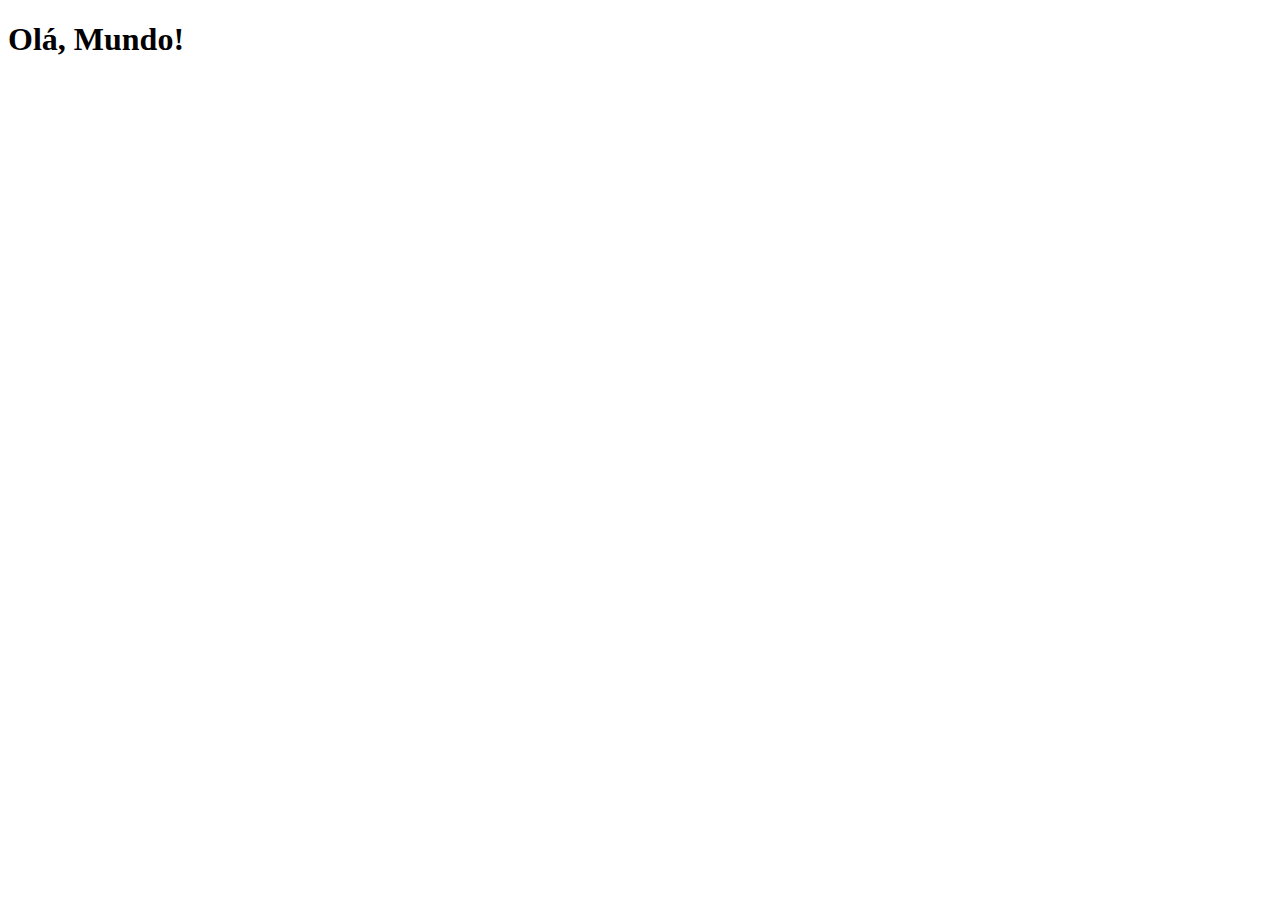
==== index.html @ 58d4bed2 "Create index" ====
<!DOCTYPE html>
<html lang="pt-br">
<head>
    <meta charset="UTF-8">
    <meta http-equiv="X-UA-Compatible" content="IE=edge">
    <meta name="viewport" content="width=device-width, initial-scale=1.0">
    <link rel="shortcut icon" href="favicon.ico" type="image/x-icon">
    <title>Projeto Redes Sociais</title>
</head>
<body>
    <h1>Olá, Mundo!</h1>
    
</body>
</html>
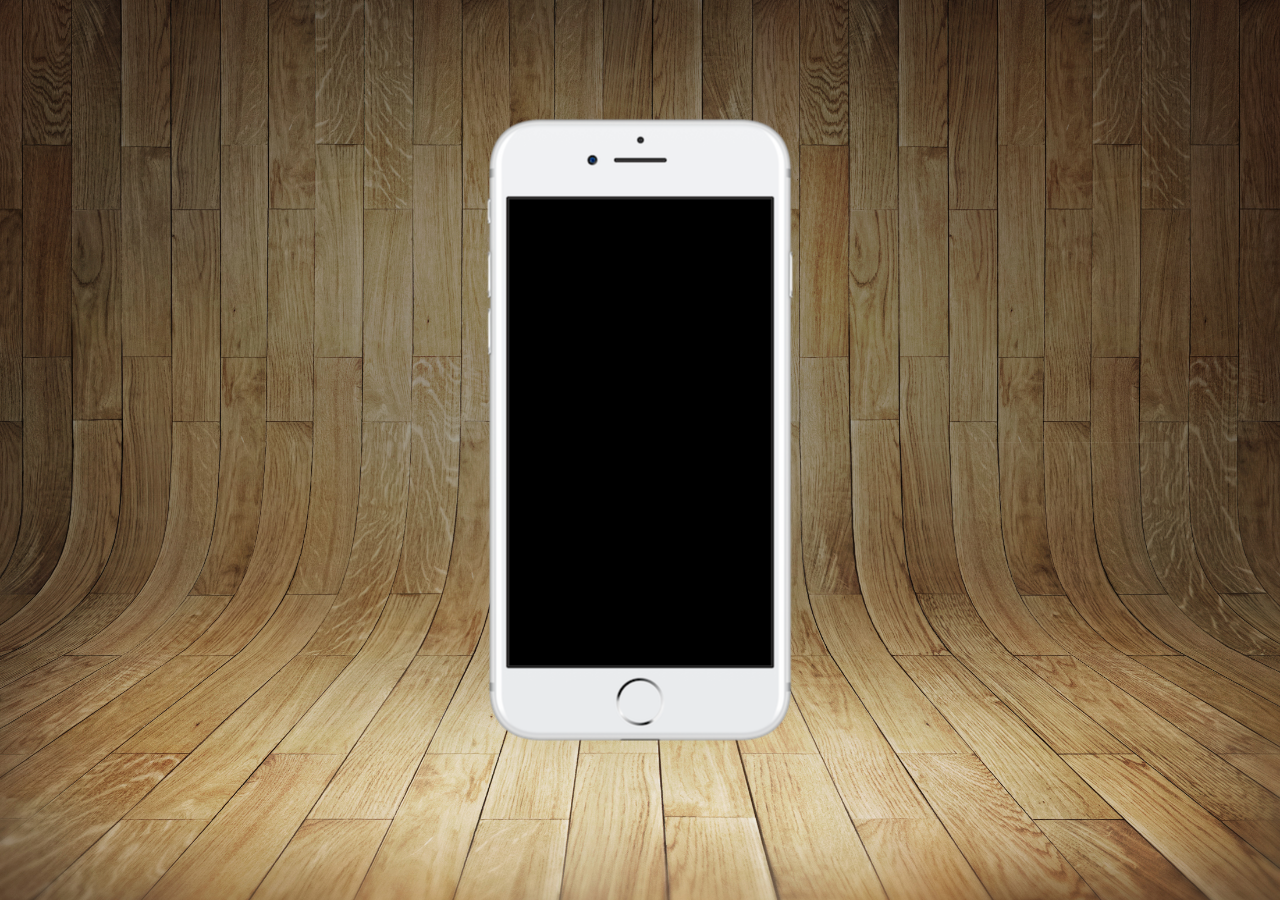
==== commit dc6e33ca: "Aula 3 Cap 23" ====
--- a/index.html
+++ b/index.html
@@ -6,9 +6,19 @@
     <meta name="viewport" content="width=device-width, initial-scale=1.0">
     <link rel="shortcut icon" href="favicon.ico" type="image/x-icon">
     <title>Projeto Redes Sociais</title>
+    <link rel="stylesheet" href="estilos/style.css">
 </head>
 <body>
-    <h1>Olá, Mundo!</h1>
+    <!--Man é semantica para determinar em html meu conteudo principal-->
+ <main>
+    <!--Section para conter o elefone no meio da tela-->
+    <section id="telefone">
+
+    </section>
+    <section id="redes-sociais">
+
+    </section>
+ </main>
     
 </body>
 </html>--- a/estilos/style.css
+++ b/estilos/style.css
@@ -0,0 +1,36 @@
+@charset "UTF-8";
+
+* {
+    margin:0px;
+    padding: 0px;
+    font-family: Arial, Helvetica, sans-serif;
+}
+    
+html, body {
+    height: 100vh;
+    width: 100vw;
+    background-color: black;
+}
+
+main {
+    position: relative;
+    height: 100vh;
+    
+}
+
+body {
+    background: url(../imagens/fundo-madeira.jpg) no-repeat top center;
+    background-size: cover;
+    background-attachment: fixed;
+}
+
+section#telefone {
+    position: absolute;
+    top: 50%;
+    left: 50%;
+    transform: translate(-50%, -50%);
+    height: 667px;
+    width: 311px;
+    background-color: blue;
+    background: url(../imagens/frame-iphone.png) no-repeat;
+}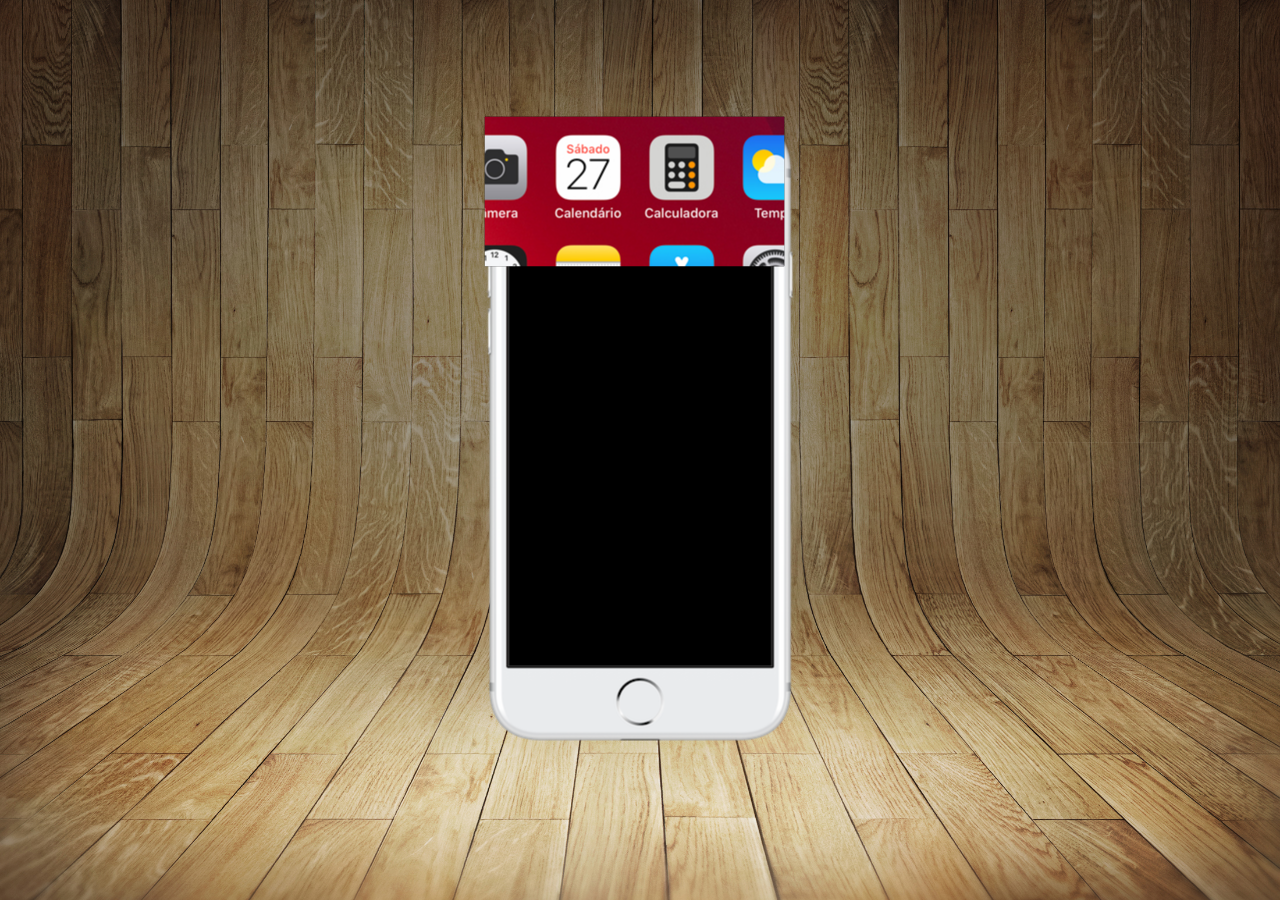
==== commit 501f639f: "salar" ====
--- a/index.html
+++ b/index.html
@@ -5,15 +5,15 @@
     <meta http-equiv="X-UA-Compatible" content="IE=edge">
     <meta name="viewport" content="width=device-width, initial-scale=1.0">
     <link rel="shortcut icon" href="favicon.ico" type="image/x-icon">
+    <link rel="stylesheet" href="estilos/style.css">
     <title>Projeto Redes Sociais</title>
-    <link rel="stylesheet" href="estilos/style.css">
 </head>
 <body>
     <!--Man é semantica para determinar em html meu conteudo principal-->
  <main>
     <!--Section para conter o elefone no meio da tela-->
-    <section id="telefone">
-
+     <section id="telefone">
+      <iframe src="home.html" name="tela" id="tela " frameborder="0"></iframe>
     </section>
     <section id="redes-sociais">
 
--- a/estilos/style.css
+++ b/estilos/style.css
@@ -12,16 +12,16 @@
     background-color: black;
 }
 
+body {
+    background: url(../imagens/fundo-madeira.jpg) no-repeat top center;
+    background-size: cover;
+    background-attachment: fixed;
+}
+
 main {
     position: relative;
     height: 100vh;
     
-}
-
-body {
-    background: url(../imagens/fundo-madeira.jpg) no-repeat top center;
-    background-size: cover;
-    background-attachment: fixed;
 }
 
 section#telefone {
@@ -31,6 +31,11 @@
     transform: translate(-50%, -50%);
     height: 667px;
     width: 311px;
-    background-color: blue;
     background: url(../imagens/frame-iphone.png) no-repeat;
+}
+
+iframe#tela {
+    position: relative;
+    top: 50px;
+    left: 30    ;
 }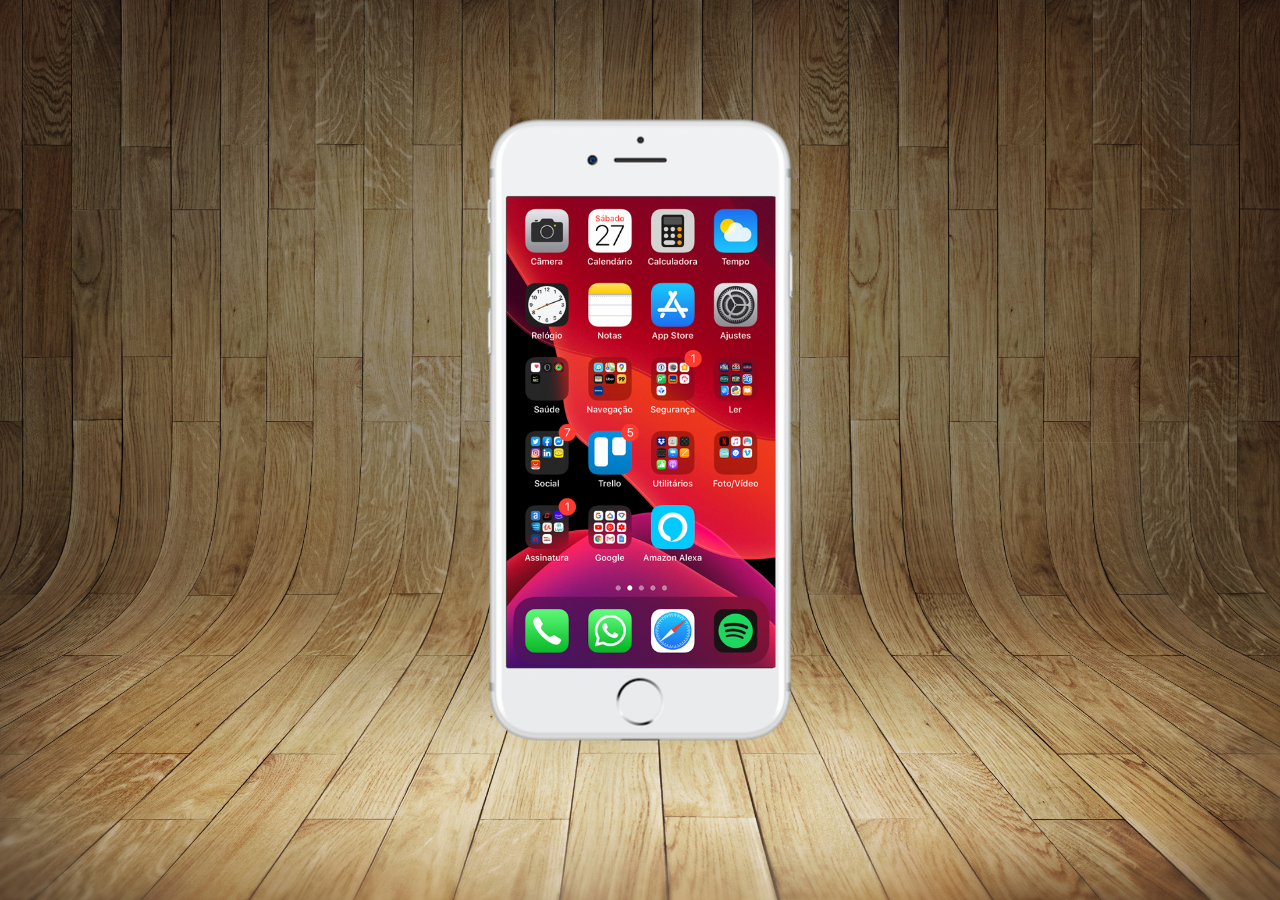
==== commit 8badd100: "Criei a tela home" ====
--- a/index.html
+++ b/index.html
@@ -13,7 +13,7 @@
  <main>
     <!--Section para conter o elefone no meio da tela-->
      <section id="telefone">
-      <iframe src="home.html" name="tela" id="tela " frameborder="0"></iframe>
+       <iframe src="home.html" name="tela" id="tela" frameborder="0"></iframe>
     </section>
     <section id="redes-sociais">
 
--- a/estilos/style.css
+++ b/estilos/style.css
@@ -34,8 +34,12 @@
     background: url(../imagens/frame-iphone.png) no-repeat;
 }
 
+
 iframe#tela {
     position: relative;
-    top: 50px;
-    left: 30    ;
-}+    top: 80px;
+    left: 22px;
+    width: 269px;
+    height: 471px;
+
+}
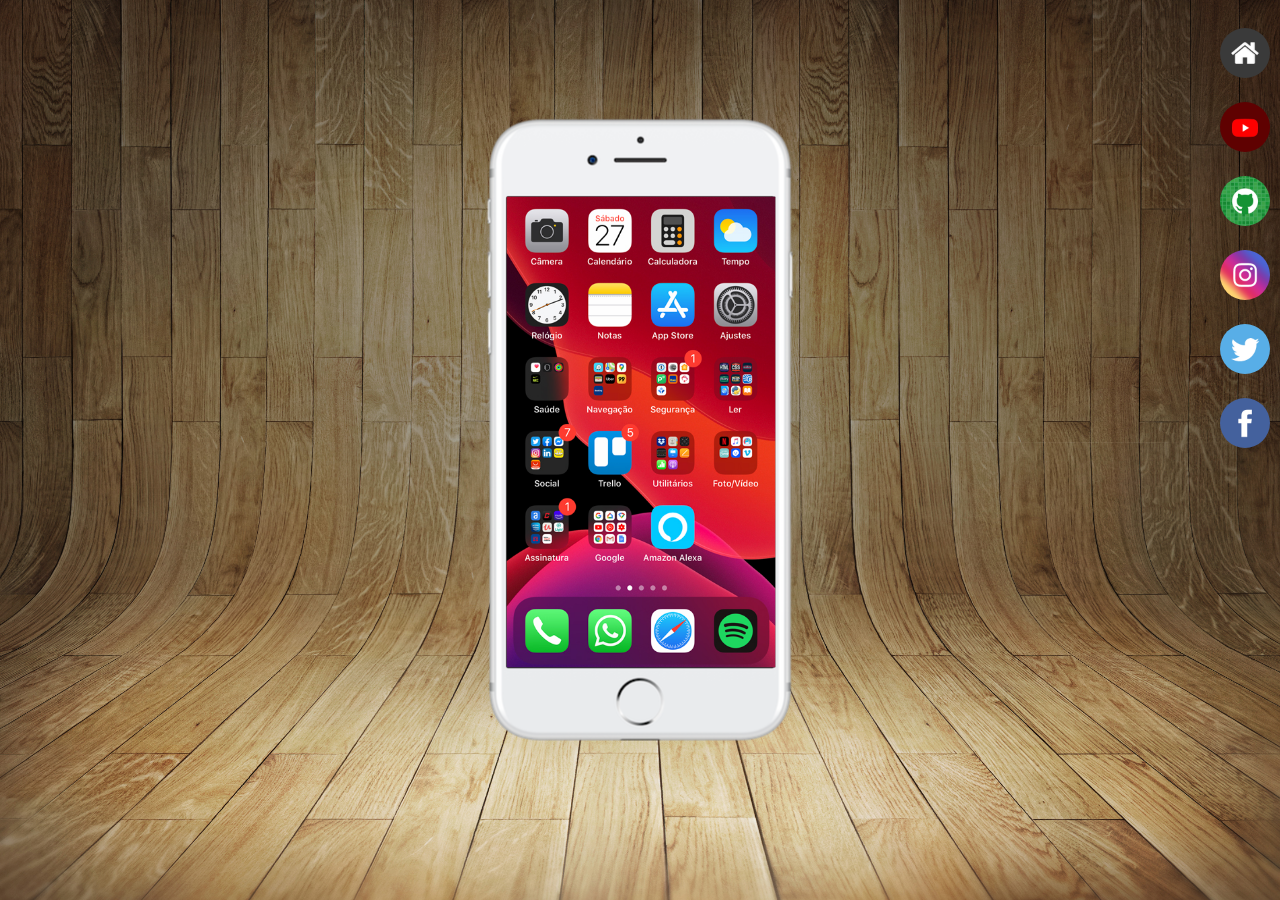
==== commit 1abb1c91: "Criei botoes na lateral" ====
--- a/index.html
+++ b/index.html
@@ -10,13 +10,20 @@
 </head>
 <body>
     <!--Man é semantica para determinar em html meu conteudo principal-->
- <main>
+ <main><br>
     <!--Section para conter o elefone no meio da tela-->
      <section id="telefone">
-       <iframe src="home.html" name="tela" id="tela" frameborder="0"></iframe>
+       <iframe src="home.html" name="tela" id="tela" frameborder="0">
+         Seu navegador não écompativel com isso.
+       </iframe>
     </section>
     <section id="redes-sociais">
-
+       <a href="#" target="tela"><img src="imagens/logo-home.jpg" alt="Home"></a><br>
+       <a href="#" target="tela"><img src="imagens/logo-youtube.jpg" alt="Youtube"></a><br>
+       <a href="#" target="tela"><img src="imagens/logo-github.jpg" alt="GitHub"></a><br>
+       <a href="#" target="tela"><img src="imagens/logo-instagram.jpg" alt="instagram"></a><br>
+       <a href="#" target="tela"><img src="imagens/logo-twitter.jpg" alt="Twiter"></a><br>
+       <a href="#" target="tela"><img src="imagens/logo-facebook.jpg" alt="Facebook"></a>
     </section>
  </main>
     
--- a/estilos/style.css
+++ b/estilos/style.css
@@ -43,3 +43,22 @@
     height: 471px;
 
 }
+
+section#redes-sociais {
+    text-align: right;
+}
+
+section#redes-sociais img {
+    width: 50px;
+    margin: 10px;
+    border-radius: 50%;
+    box-shadow: 2px 2px 5px rgba(0, 0, 0 0.400);
+    box-sizing: border-box;
+}
+
+section#redes-sociais img:hover {
+    border: 2px solid rgba(255, 255, 255, 0.637);
+    transform: translate(-3px, -3px);
+    box-shadow: 5px 5px 10px rgba(0, 0, 0 0.623);
+    transition: transform .3s, border 1s;
+}
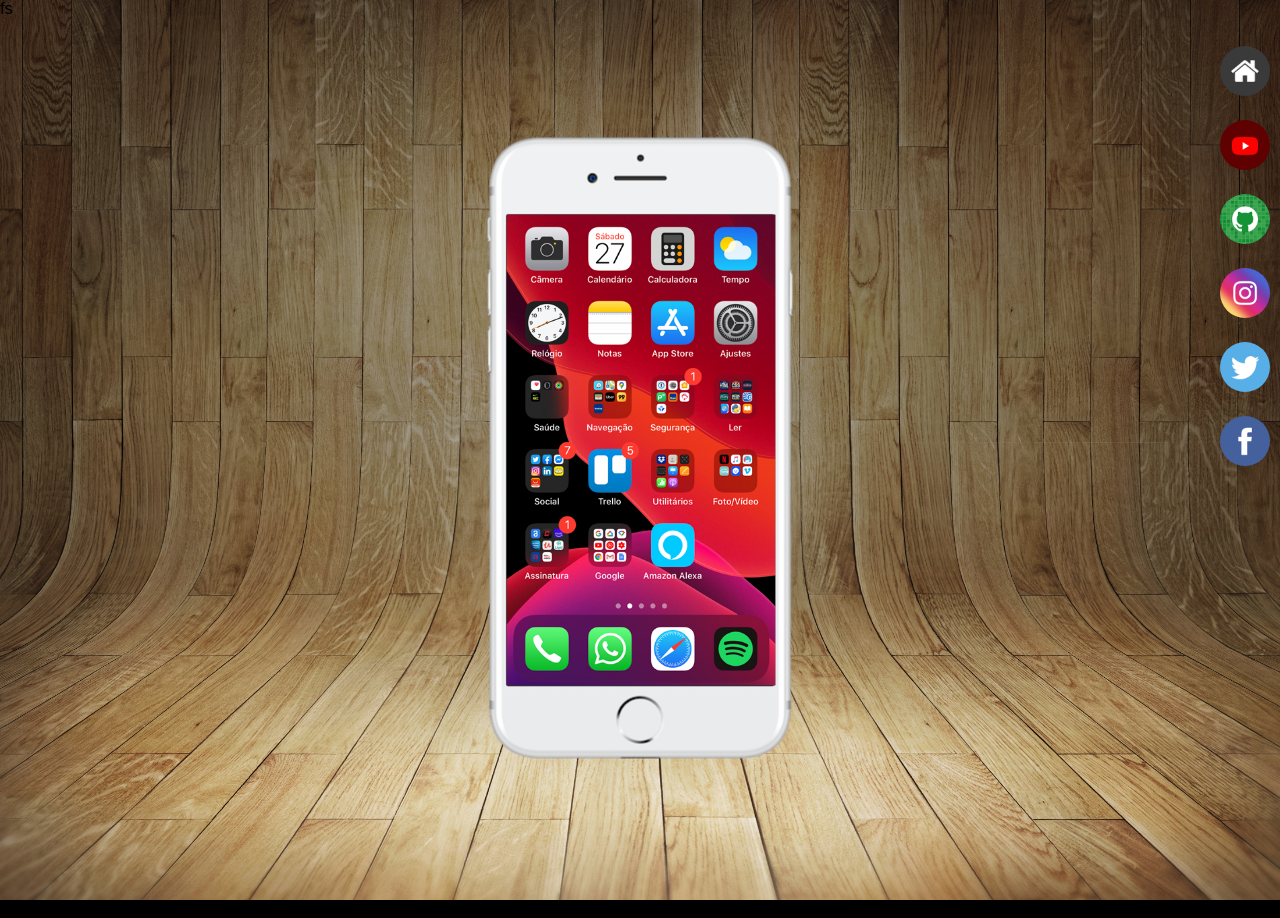
==== commit 0205a971: "testre" ====
--- a/index.html
+++ b/index.html
@@ -9,7 +9,7 @@
     <title>Projeto Redes Sociais</title>
 </head>
 <body>
-    <!--Man é semantica para determinar em html meu conteudo principal-->
+    <!--Man é semantica para determinar em html meu conteudo principal-->fs
  <main><br>
     <!--Section para conter o elefone no meio da tela-->
      <section id="telefone">
@@ -18,12 +18,12 @@
        </iframe>
     </section>
     <section id="redes-sociais">
-       <a href="#" target="tela"><img src="imagens/logo-home.jpg" alt="Home"></a><br>
-       <a href="#" target="tela"><img src="imagens/logo-youtube.jpg" alt="Youtube"></a><br>
-       <a href="#" target="tela"><img src="imagens/logo-github.jpg" alt="GitHub"></a><br>
-       <a href="#" target="tela"><img src="imagens/logo-instagram.jpg" alt="instagram"></a><br>
-       <a href="#" target="tela"><img src="imagens/logo-twitter.jpg" alt="Twiter"></a><br>
-       <a href="#" target="tela"><img src="imagens/logo-facebook.jpg" alt="Facebook"></a>
+       <a href="home.html" target="tela"><img src="imagens/logo-home.jpg" alt="Home"></a><br>
+       <a href="youtube.html" target="tela"><img src="imagens/logo-youtube.jpg" alt="Youtube"></a><br>
+       <a href="github.html" target="tela"><img src="imagens/logo-github.jpg" alt="GitHub"></a><br>
+       <a href="instagram.html" target="tela"><img src="imagens/logo-instagram.jpg" alt="instagram"></a><br>
+       <a href="twitter.html" target="tela"><img src="imagens/logo-twitter.jpg" alt="Twiter"></a><br>
+       <a href="facebook.html" target="tela"><img src="imagens/logo-facebook.jpg" alt="Facebook"></a>
     </section>
  </main>
     
